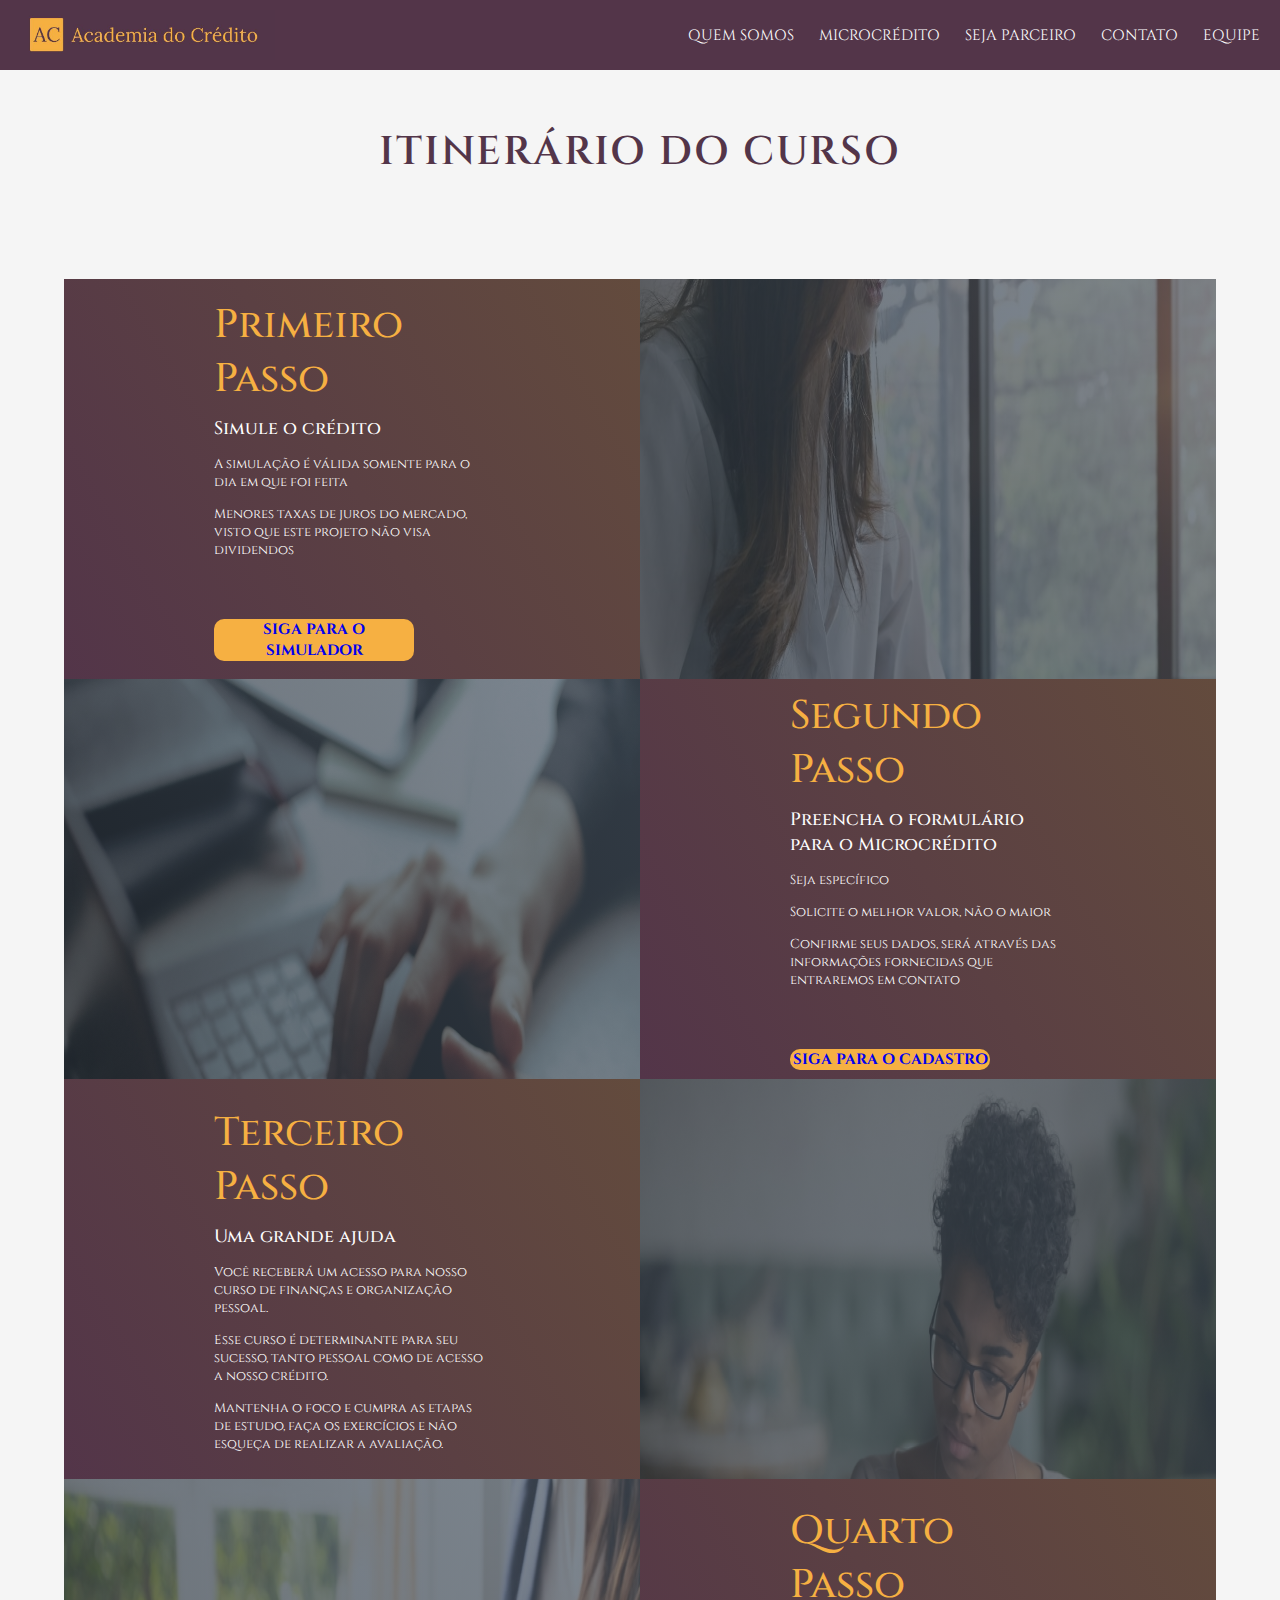
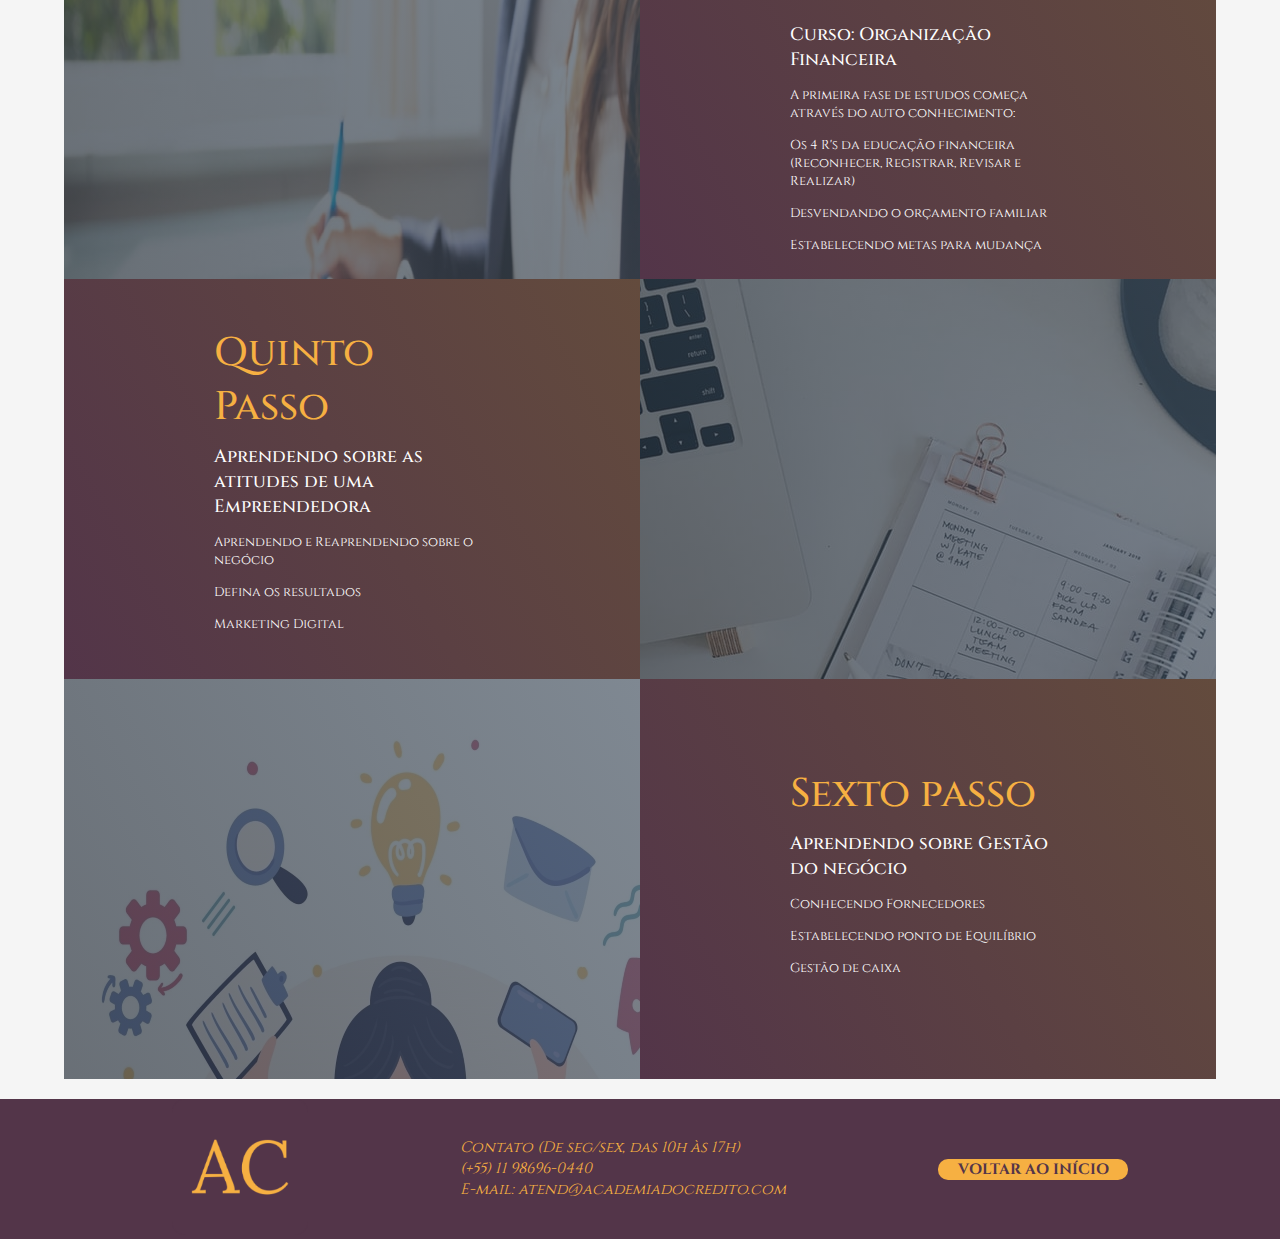
==== curso/index.html @ 98e1c15c "Add files via upload" ====
<!DOCTYPE html>
<html lang="pt-br">

<head>
    <meta charset="UTF-8">
    <link rel="icon" type="image/x-icon" href="../assets/favicon-16x16.png" />
    <meta name="viewport" content="width=device-width, initial-scale=1.0">
    <link rel="stylesheet" href="./stylecurso.css">
    <meta name="viewport" content="width=device-width, initial-scale=1.0" />
    <link rel="icon" type="image/x-icon" href="../assets/favicon-32x32.png" />
    <title>Academia do crédito</title>
</head>

<body>
    <header id="navegador_inicial">
        <div class="container">
            <img src="../assets/Logos/logo1.JPG" alt="logo" />
            <form>
                <a href="../index.html">
                    <input type="button" id="btn-mainpage"/>
                </a>
            </form>
                    <nav id="container-nav">
                        <button aria-label="Abrir Menu" id="btn-mobile" aria-haspopup="true" aria-controls="menu" 
                                            aria-expanded="false">
                            <span id="hamburguer"></span>
                        </button>
                        <ul class="menu" role="menu">
                            <li>
                                <a href="../QuemSomos/index.html">Quem Somos</a>
                            </li>
                            <li>
                                <a href="./index.html">Microcrédito</a>
                            </li>
                            <li>
                                <a href="#SejaParceiro">Seja Parceiro</a>
                            </li>
                            <li>
                                <a href="#footer">Contato</a>
                            </li>
                            <li>
                                <a href="../equipe/equipe.html">Equipe</a>
                            </li>
                        </ul>
                    </nav>
        </div>
    </header>
    <section id="curso">
        <div class="curso_container">
            <div class="curso-header">
                <h1 class="section-title"><span id="span-title">Itinerário do Curso</span></h1>
            </div>
            <div class="all-steps">
                <div class="steps-item">
                    <div class="steps-info">
                        <h1>Primeiro Passo</h1>
                        <h2>Simule o crédito</h2><br>
                        <p>A simulação é válida somente para o dia em que foi feita</p><br>
                        <p>Menores taxas de juros do mercado, visto que este projeto não visa dividendos</p>
                        <button id="btn-curso" type="button">
                            <a href="../simulador/index.html"><b>Siga para o simulador</b></a>
                        </button>
                    </div>
                    <div class="steps-img">
                        <img src="../assets/img/financas-controlar-planilha675x900.jpg" alt="img" id="img_curso">
                    </div>
                </div>
                <div class="steps-item">
                    <div class="steps-info">
                        <h1>Segundo Passo</h1>
                        <h2>Preencha o formulário para o Microcrédito</h2><br>
                        <p>Seja específico</p><br>
                          <p>Solicite o melhor valor, não o maior</p><br> 
                          <p>Confirme seus dados, será através das informações fornecidas que entraremos em contato</p> 
                        <button id="btn-curso" type="button">
                            <a href="../Formulario/formulario.html"><b>Siga para o Cadastro</b></a>
                        </button>
                    </div>
                    <div class="steps-img">
                        <img src="../assets/img/img2-675jpg.jpg" alt="img" id="img_curso">
                    </div>
                </div>
                <div class="steps-item">
                    <div class="steps-info">
                        <h1>Terceiro Passo</h1>
                        <h2>Uma grande ajuda</h2><br>
                        <p>Você receberá um acesso para nosso curso de finanças e organização pessoal.</p><br>
                        <p> Esse curso é determinante para seu sucesso, tanto pessoal como de acesso a nosso crédito.</p><br>
                        <p>Mantenha o foco e cumpra as etapas de estudo, faça os exercícios e não esqueça de realizar a avaliação.</p>
                    </div>
                    <div class="steps-img">
                        <img src="../assets/img/shutterstock_675.jpg" alt="img" id="img_curso">
                    </div>
                </div>
                <div class="steps-item">
                    <div class="steps-info">
                        <h1>Quarto Passo</h1>
                        <h2>Curso: Organização Financeira</h2><br>
                        <p>A primeira fase de estudos começa através do auto conhecimento:</p><br>
                        <p>Os 4 R's da educação financeira (Reconhecer, Registrar, Revisar e Realizar)</p><br>
                        <p>Desvendando o orçamento familiar</p><br>
                        <p>Estabelecendo metas para mudança</p>
                    </div>
                    <div class="steps-img">
                        <img src="../assets/img/Businesswoman-675x900.jpg" alt="img" id="img_curso">
                    </div>
                </div>
                <div class="steps-item">
                    <div class="steps-info">
                        <h1>Quinto Passo</h1>
                        <h2>Aprendendo sobre as atitudes de uma Empreendedora</h2><br>
                        <p>Aprendendo e Reaprendendo sobre o negócio</p><br>
                        <p>Defina os resultados</p><br>
                        <p>Marketing Digital</p>
                    </div>
                    <div class="steps-img">
                        <img src="../assets/img/img-1.png" alt="img" id="img_curso">
                    </div>
                </div>
                <div class="steps-item">
                    <div class="steps-info">
                        <h1>Sexto passo</h1>
                        <h2>Aprendendo sobre Gestão do negócio</h2><br>
                        <p>Conhecendo Fornecedores</p><br>
                        <p>Estabelecendo ponto de Equilíbrio</p><br>
                        <p>Gestão de caixa</p><br>
                    </div>
                    <div class="steps-img">
                        <img src="../assets/img/4890274-675.jpg" alt="img" id="img_curso">
                    </div>
                </div>

            </div>
        </div>
    </section>
    <footer id="footer">
        <div><img src="../assets/android-chrome-192x192.png" alt="Academia do Crédito"></div>
        <div>
            <address id="address-footer">
                <p>Contato (De seg/sex, das 10h às 17h)</p>
                <p>(+55) 11 98696-0440 </p>
                <p>E-mail: atend@academiadocredito.com</p>
            </address>
        </div>
        <div id="div-footer"> 
            <button id="btn-footer" type="button">
                        <a href="#navegador_inicial"><b>Voltar ao início</b></a>
                    </button>
        </div>
    </footer>
    
    <script type="module" src="../js/menu.js"></script>
</body>

</html>
---- curso/stylecurso.css ----
@import url("https://fonts.googleapis.com/css?family=Cinzel");

*{
    padding: 0;
    margin: 0;
    box-sizing: border-box;
}

html{
    font-size: 10px;
    font-family: 'Cinzel', serif ;
    scroll-behavior: smooth;
}




/* HEADER */



nav a:hover{
    background: #F6B042;
  
}

header nav ul li a {
    text-decoration: none;
    color: white;
    text-transform: uppercase;
    font-family: "cinzel", serif;
    font-size: 15px;
    padding: 10px;
    transition: all 350ms linear 0s;
    
}

header .container img{
    height: 50px;
}

.container{
    box-sizing: border-box;
    height: 70px;
    padding: 1rem;
    display: flex;
    align-items: center ;
    background-color: #533549;
    justify-content: space-between;
}

.menu{
    display: flex;
    list-style: none;
    gap: .5rem;
}

#btn-mobile{
    display: none;
   
}

#btn-mainpage{
    opacity: 0;
    position: fixed;
    cursor:pointer;
    margin-top: -17px;
    left: 34px;
    height: 40px;
    width: 240px; 
   
} 

@media (max-width: 1000px){

    #btn-mobile{
        display: flex;
        padding: .5rem 1rem;
        font-size: 1rem;
        border: none;
        background: none;
        cursor: pointer;
        gap: .5rem;
    }
    
    #hamburguer{
      display: block;
      color: #F6B042;
      border-top: 2px solid;
      width: 20px;  
    }
    
    #hamburguer::after, #hamburguer::before{
     content: '';
     display: block;  
     width: 20px;
     height: 2px;
     background: currentColor; 
     margin-top: 5px;
     transition: .3s;
     position: relative;
    }
    
    #container-nav.active #hamburguer{
       border-top: none;   
    }
    
    #container-nav.active #hamburguer::before{
       transform: rotate(135deg);   
    }
    
    #container-nav.active #hamburguer::after{
      transform: rotate(-135deg);
      top: -7px; /* Para alinhar o X. No entanto, precisa do position Relative em 
                    #hamburguer::after, #hamburguer::before para funcionar */
    }
    
    #container-nav{
        margin-bottom: 6px;
    }
    
    .menu{
        display: none;
        position: absolute;
        margin-top: 22px;
        flex-direction: column;
        width: 100vw;
        justify-content: center;
        align-items: center;
        left: 100%;
        transform: translateX(100vw);
        transition: 0.5s ease transform;
    }
    
    .menu>li {
        
        display: flex;
        justify-content: center;
        padding: 0px;
        width: 100%;
        color: #F6B042;
        background-color: #533549;
        border-radius: 5px;
        border: 1px solid whitesmoke;
    }
    
    .menu li a {
        flex: 1;
        text-align: center;
    }
    
    
    #container-nav.active .menu{
        display: block;
        transform: translateX(-100vw);
        transition: 0.5s ease transform;
        
    }
    
    
    }



/*FOOTER*/


footer{
    
    display: flex;
    width: 100%;
    justify-content: space-evenly;
    padding: 0px;
    color: #F6B042;
    background-color:#533549;
    bottom: 0;
    position: relative;
    margin-top: 20px;
}



#footer img{
    height: 136px;
    margin-left: 20px;
}

#btn-footer{   
    width: 190px;
    background-color:#F6B042;
    border-style:none;
    border-radius: 10px;
    font-family: "cinzel",sans-serif; 
    text-transform: uppercase;
    font-size: 15px;
    margin-top: 60px;
}

#div-footer a{
    color:#533549;
    text-transform: uppercase;
    text-decoration: none;
}

#address-footer{
    font-family: "cinzel", serif;
    align-items: center;
    font-size: 15px;
    margin-top: 38px;

}



@media (max-width: 780px){ 

    #btn-footer{
    display: none;
     
 }

}

@media (max-width: 600px){ 

    
    #address-footer{
        font-size: 12px;
        margin-top: 40px;   
    }
 

}

@media (max-width: 400px){ 

    
    #address-footer{
        font-size: 9px;
        margin-top: 30px;   
    }

    #footer img{
        height: 100px;
        margin-left: 5px;
        } 

}



/*MAIN*/

a{
    text-decoration: none;
}

.img_curso {
    height: 100%;
    width: 100%;
    object-fit: cover;
}
#contato p {
    font-size: 1.4rem;
    margin-top: 5px;
    line-height: 2.5rem;
    font-weight: 200;
    letter-spacing: 0.05rem;
}

.curso_container{
    min-height: 80vh;
    width: 100%;
    display: flex;
    flex-wrap: wrap;
    align-items: center;
    justify-content: center;
}
.section-title {
    font-size: 4rem;
    font-weight: 900;
    margin-bottom: 10px;
    margin-top: 5px;
    text-transform: uppercase;
    letter-spacing: 0.2rem;
    text-align: center;
}

#span-title{
    color:#533549;
}

#curso p{
    font-size: 13px;
}


#curso .curso-header {
    margin-top: 50px;
    margin-bottom: 50px;
}

body{
    background-color:whitesmoke;
}


/* Seção de Steps */




#curso .curso{
    flex-direction: column;
    max-width: 1200px;
    margin: 0 auto;
    padding: 100px 0;
    display: flex;
}
#curso .curso-header h1{
    margin-bottom: 50px;
}
#curso .all-steps {
    display: flex;
    align-items: center;
    justify-content: center;
    flex-direction: column;
}
#curso .steps-item{
    display:flex;
    align-items: center;
    justify-content: center;
    flex-direction: column;
    width: 80%;
    margin: 20px auto;
    overflow: hidden;
    border-radius: 10px;
}

#curso .steps-info {
    padding: 150px;
    flex-basis: 50%;
    height: 100%;
    display: flex;
    align-items: flex-start;
    justify-content: center;
    flex-direction: column;
    background-image: linear-gradient(60deg, #533549 0%, #634b3d 100%);
    color: white;
}

#curso .steps-info h1{
    font-size: 4rem;
    font-weight: 500;
    color: #F6B042;
}

#curso .steps-info h2{
    font-size: 1.8rem;
    font-weight: 500;
    margin-top: 10px;
}

#curso .steps-img {
    flex-basis: 50%;
    height: 300px;
    overflow: hidden;
    position: relative;
}

#curso .steps-img:after {
    content: '';
    position: absolute;
    left: 0;
    top:0;
    height: 100%;
    width: 100%;
    background-image: linear-gradient(60deg, #29323c 0%, #485563 100%);
    opacity: 0.7;
}
#curso .steps-img img{
    transition: 0.5s ease transform;
}
#curso .steps-item:hover .steps-img img{
    transform: scale(1.1);
}

#btn-curso{   
    width: 200px;
    background-color:#F6B042;
    border-style:none;
    border-radius: 10px;
    font-family: "cinzel",sans-serif; 
    text-transform: uppercase;
    font-size: 15px;
    margin-top: 60px;
}



/* Media Query */



@media only screen and (min-width: 768px) {
    #curso .steps-item {
        flex-direction: row;
        height: 400px;
        margin: 0;
        width: 90%;
        border-radius: 0;
    }
    #curso .all-steps .steps-info{
        height: 100%
    }
    #curso .all-steps .steps-img{
        height: 100%
    }
    #curso .steps-item:nth-child(even) {
        flex-direction: row-reverse;
    }
    .section-title {
    
        font-size: 4rem;
        font-weight: 600;
        color: black;
        margin-bottom: 10px;
        margin-top: 5px;
        text-transform: uppercase;
        letter-spacing: 0.2rem;
        text-align: center;
       
    }
   


}
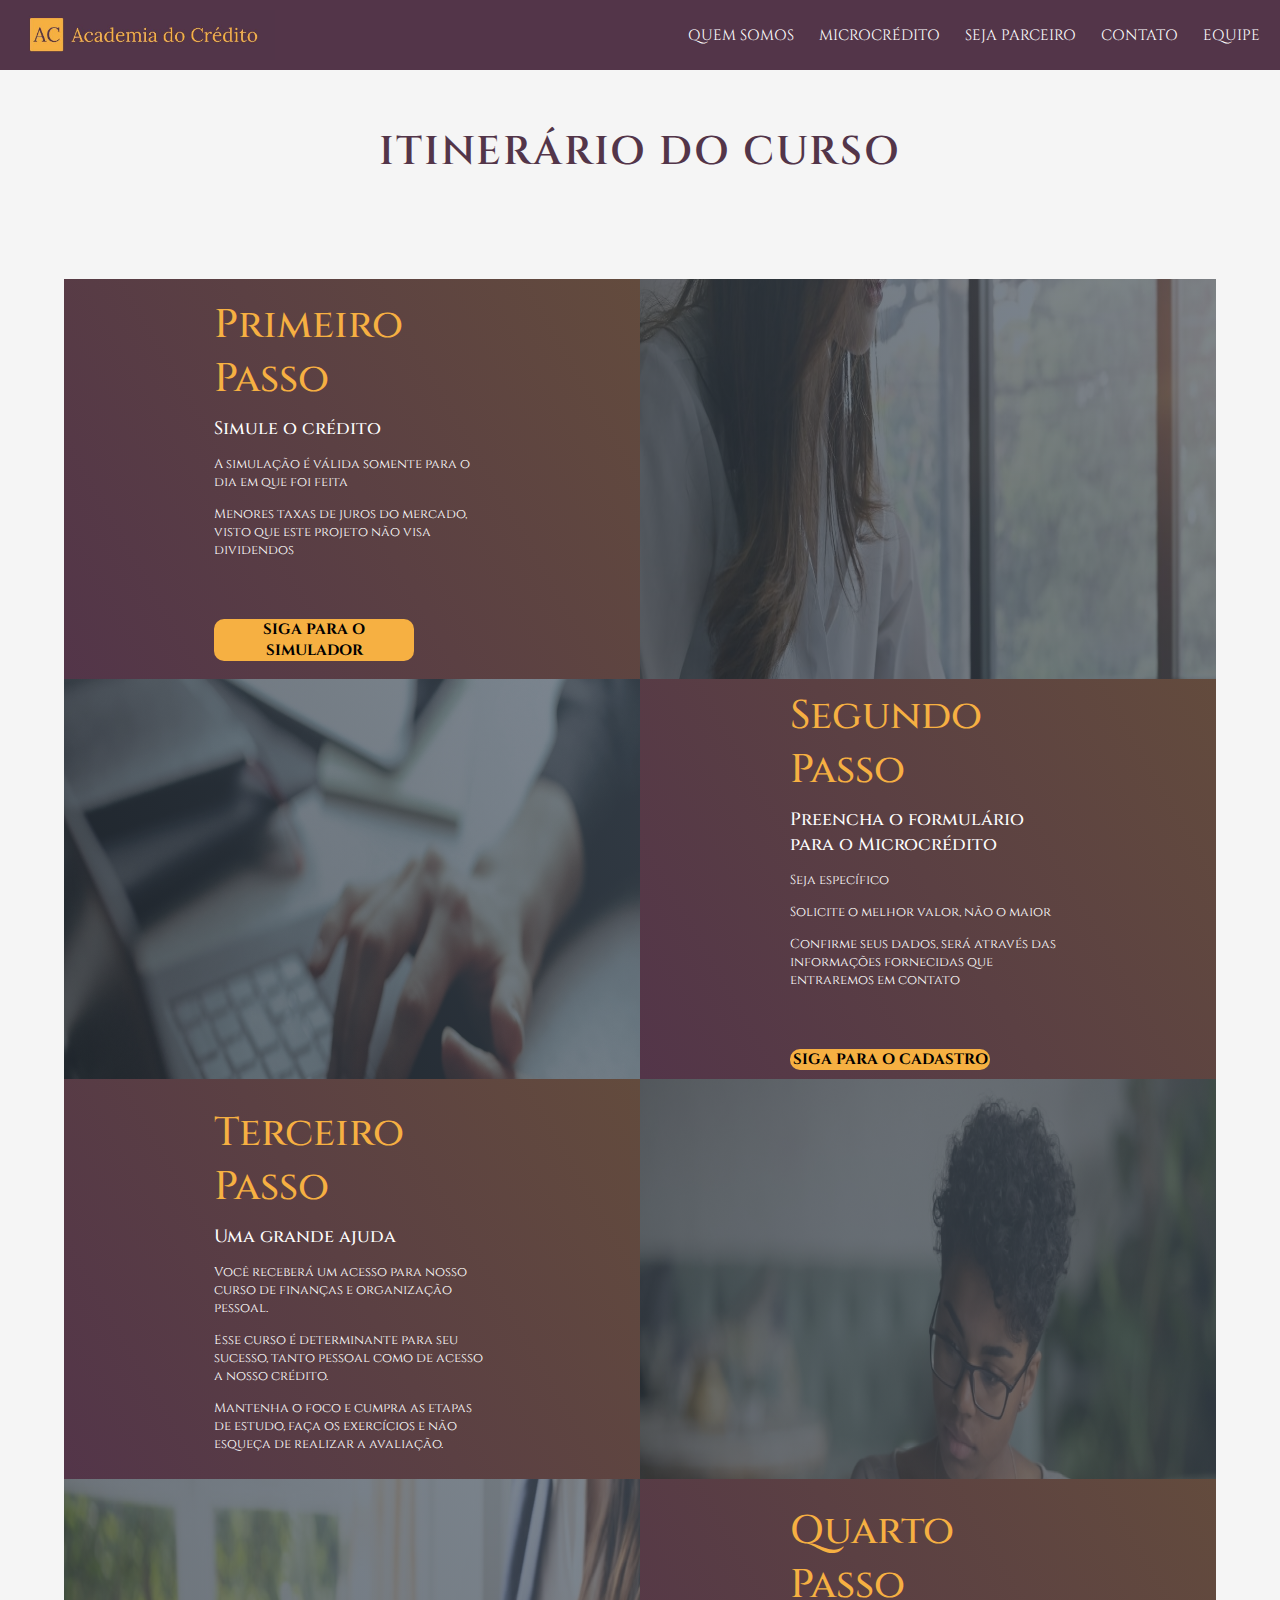
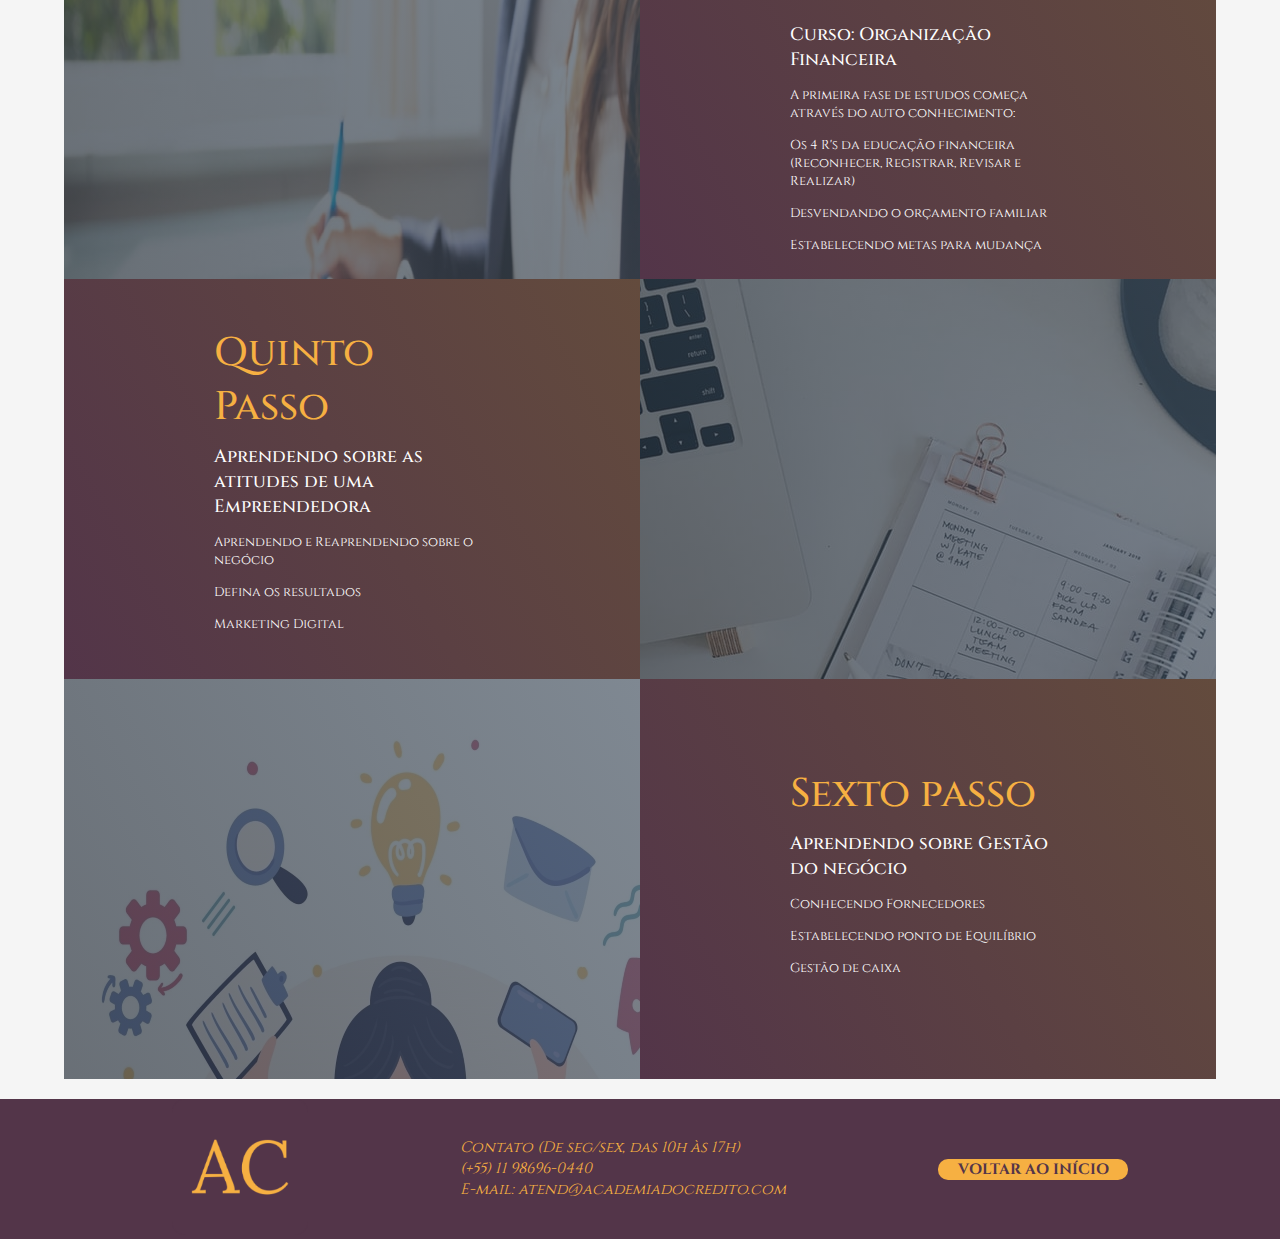
==== commit 2ee31720: "Add files via upload" ====
--- a/curso/index.html
+++ b/curso/index.html
@@ -6,7 +6,7 @@
     <link rel="icon" type="image/x-icon" href="../assets/favicon-16x16.png" />
     <meta name="viewport" content="width=device-width, initial-scale=1.0">
     <link rel="stylesheet" href="./stylecurso.css">
-    <meta name="viewport" content="width=device-width, initial-scale=1.0" />
+    <meta name="viewport" content="width=device-width, initial-scale=1, minimum-scale=1">
     <link rel="icon" type="image/x-icon" href="../assets/favicon-32x32.png" />
     <title>Academia do crédito</title>
 </head>
--- a/curso/stylecurso.css
+++ b/curso/stylecurso.css
@@ -72,6 +72,12 @@
 } 
 
 @media (max-width: 1000px){
+
+
+    body {
+      
+    overflow-x: hidden;
+    } /*Para a responsividade do Mobile*/
 
     #btn-mobile{
         display: flex;
@@ -331,7 +337,7 @@
     align-items: center;
     justify-content: center;
     flex-direction: column;
-    width: 80%;
+    width: 50%;
     margin: 20px auto;
     overflow: hidden;
     border-radius: 10px;
@@ -396,6 +402,10 @@
     margin-top: 60px;
 }
 
+#btn-curso a b{
+    color: black;
+}
+
 
 
 /* Media Query */
@@ -403,6 +413,9 @@
 
 
 @media only screen and (min-width: 768px) {
+
+ 
+
     #curso .steps-item {
         flex-direction: row;
         height: 400px;
@@ -431,7 +444,10 @@
         text-align: center;
        
     }
+
+
    
+   
 
 
 }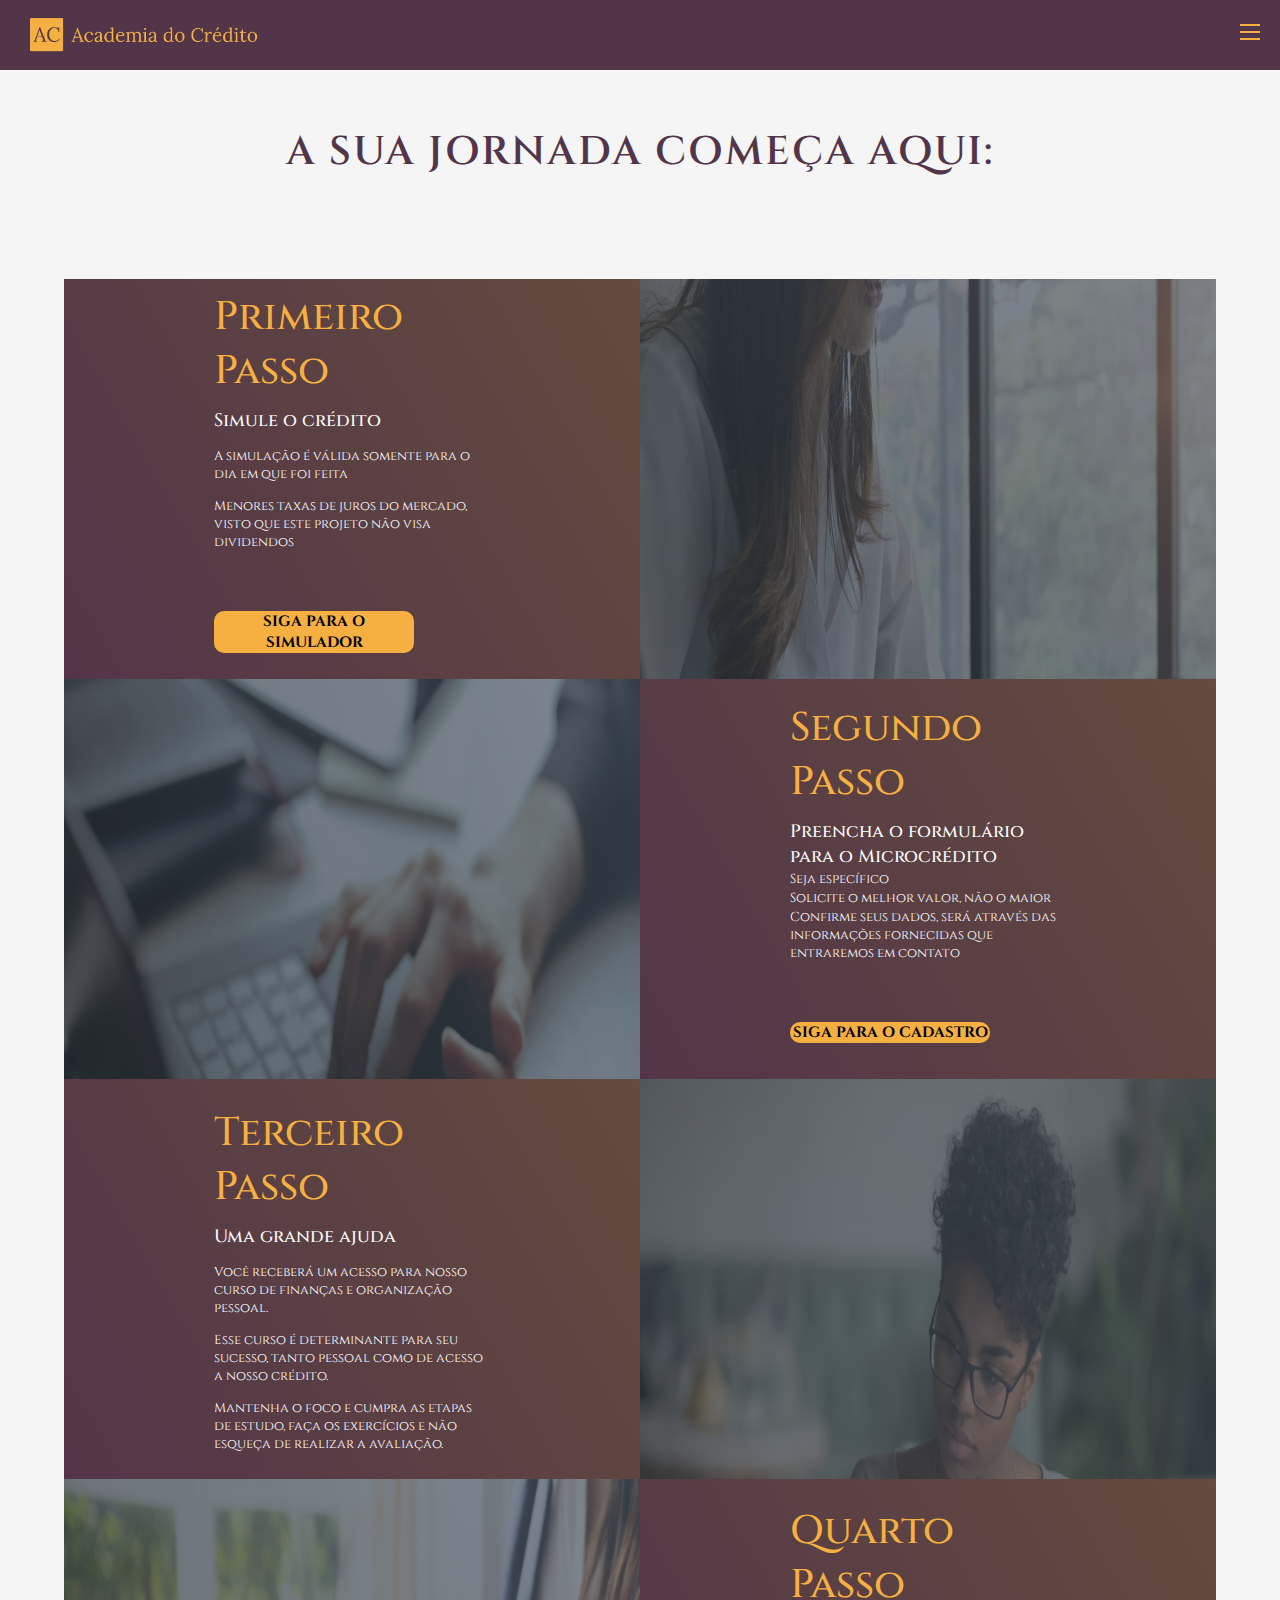
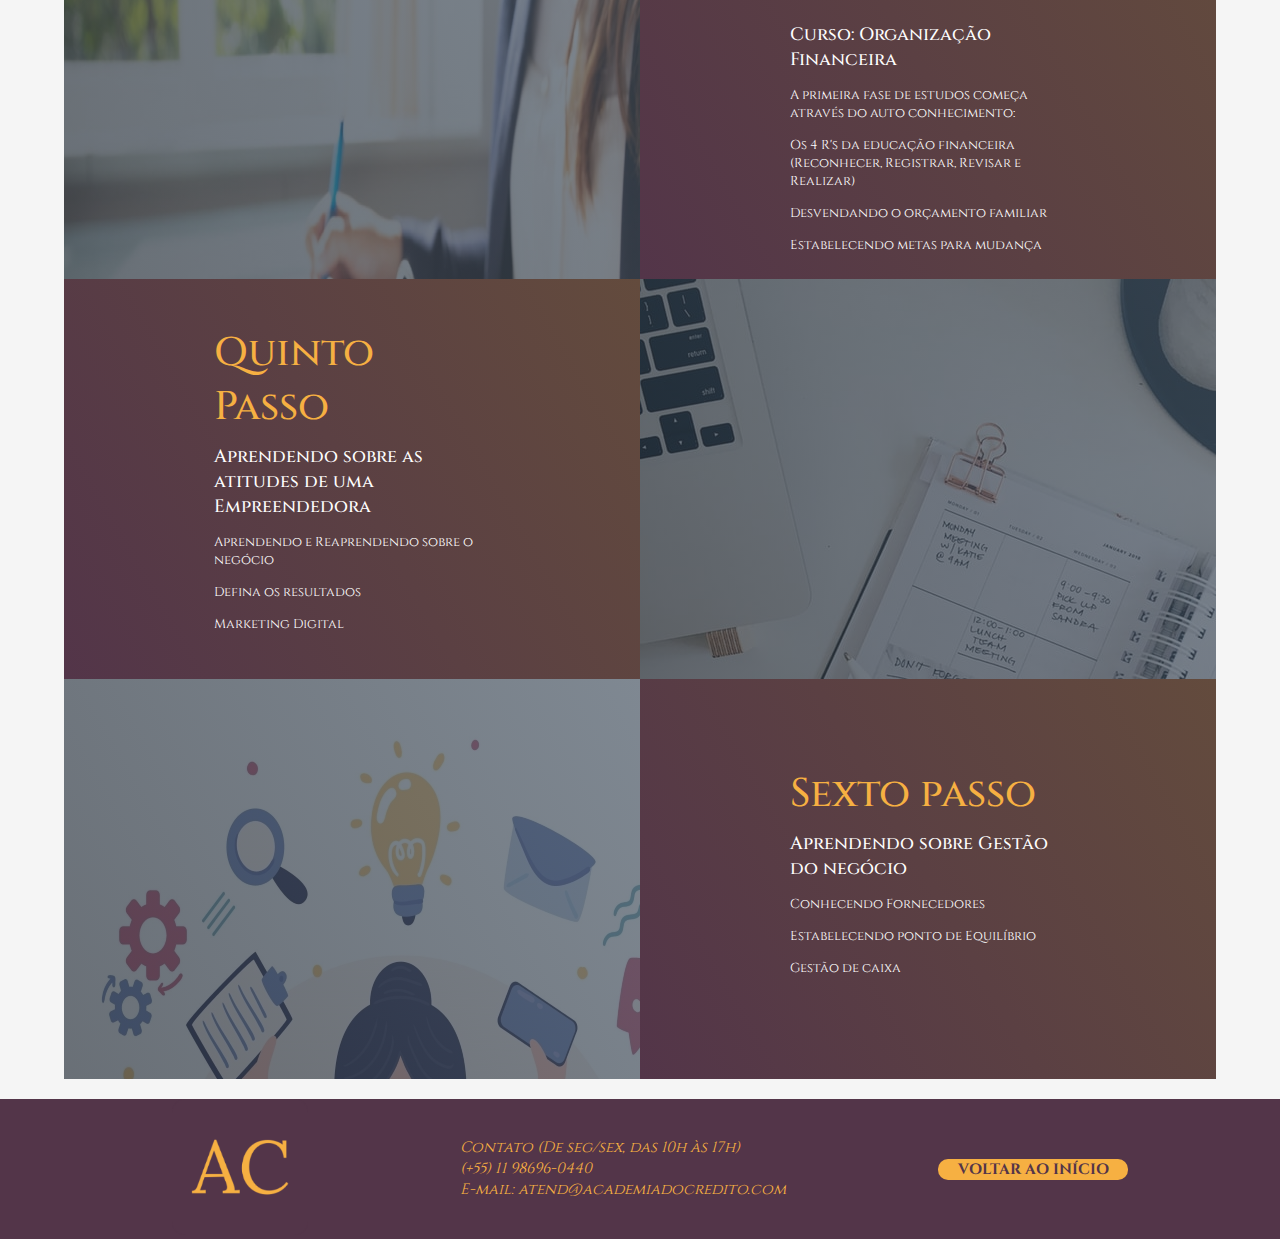
==== commit ceea573b: "Add files via upload" ====
--- a/curso/index.html
+++ b/curso/index.html
@@ -48,7 +48,7 @@
     <section id="curso">
         <div class="curso_container">
             <div class="curso-header">
-                <h1 class="section-title"><span id="span-title">Itinerário do Curso</span></h1>
+                <h1 class="section-title"><span id="span-title">A sua jornada começa aqui:</span></h1>
             </div>
             <div class="all-steps">
                 <div class="steps-item">
@@ -65,7 +65,7 @@
                         <img src="../assets/img/financas-controlar-planilha675x900.jpg" alt="img" id="img_curso">
                     </div>
                 </div>
-                <div class="steps-item">
+                <div id="segundoPasso" class="steps-item">
                     <div class="steps-info">
                         <h1>Segundo Passo</h1>
                         <h2>Preencha o formulário para o Microcrédito</h2><br>
--- a/curso/stylecurso.css
+++ b/curso/stylecurso.css
@@ -71,9 +71,16 @@
    
 } 
 
-@media (max-width: 1000px){
-
-
+@media (max-width: 1300px){
+
+
+        #btn-curso{
+            
+           margin-bottom: 15px; 
+        }
+        #segundoPasso{
+            font-size: 0.1rem;
+        }
     body {
       
     overflow-x: hidden;
